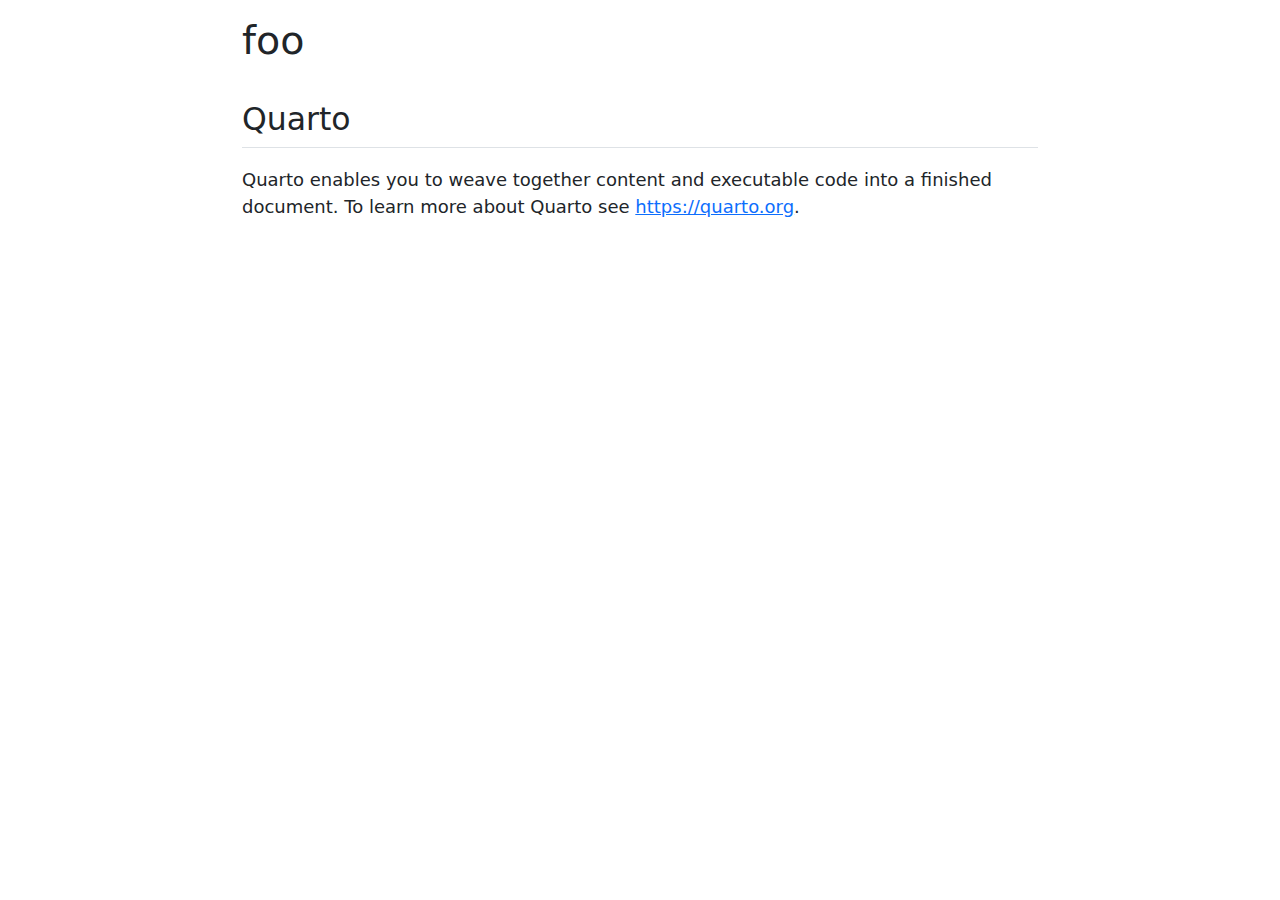
==== foo.html @ ec4880fc "Built site for gh-pages" ====
<!DOCTYPE html>
<html xmlns="http://www.w3.org/1999/xhtml" lang="en" xml:lang="en"><head>

<meta charset="utf-8">
<meta name="generator" content="quarto-99.9.9">

<meta name="viewport" content="width=device-width, initial-scale=1.0, user-scalable=yes">


<title>foo</title>
<style>
code{white-space: pre-wrap;}
span.smallcaps{font-variant: small-caps;}
div.columns{display: flex; gap: min(4vw, 1.5em);}
div.column{flex: auto; overflow-x: auto;}
div.hanging-indent{margin-left: 1.5em; text-indent: -1.5em;}
ul.task-list{list-style: none;}
ul.task-list li input[type="checkbox"] {
  width: 0.8em;
  margin: 0 0.8em 0.2em -1.6em;
  vertical-align: middle;
}
</style>


<script src="foo_files/libs/clipboard/clipboard.min.js"></script>
<script src="foo_files/libs/quarto-html/quarto.js"></script>
<script src="foo_files/libs/quarto-html/popper.min.js"></script>
<script src="foo_files/libs/quarto-html/tippy.umd.min.js"></script>
<script src="foo_files/libs/quarto-html/anchor.min.js"></script>
<link href="foo_files/libs/quarto-html/tippy.css" rel="stylesheet">
<link href="foo_files/libs/quarto-html/quarto-syntax-highlighting.css" rel="stylesheet" id="quarto-text-highlighting-styles">
<script src="foo_files/libs/bootstrap/bootstrap.min.js"></script>
<link href="foo_files/libs/bootstrap/bootstrap-icons.css" rel="stylesheet">
<link href="foo_files/libs/bootstrap/bootstrap.min.css" rel="stylesheet" id="quarto-bootstrap" data-mode="light">


</head>

<body class="fullcontent">

<div id="quarto-content" class="page-columns page-rows-contents page-layout-article">

<main class="content" id="quarto-document-content">

<header id="title-block-header" class="quarto-title-block default">
<div class="quarto-title">
<h1 class="title">foo</h1>
</div>



<div class="quarto-title-meta">

    
  
    
  </div>
  

</header>

<section id="quarto" class="level2">
<h2 class="anchored" data-anchor-id="quarto">Quarto</h2>
<p>Quarto enables you to weave together content and executable code into a finished document. To learn more about Quarto see <a href="https://quarto.org" class="uri">https://quarto.org</a>.</p>
</section>

</main>
<!-- /main column -->
<script id="quarto-html-after-body" type="application/javascript">
window.document.addEventListener("DOMContentLoaded", function (event) {
  const toggleBodyColorMode = (bsSheetEl) => {
    const mode = bsSheetEl.getAttribute("data-mode");
    const bodyEl = window.document.querySelector("body");
    if (mode === "dark") {
      bodyEl.classList.add("quarto-dark");
      bodyEl.classList.remove("quarto-light");
    } else {
      bodyEl.classList.add("quarto-light");
      bodyEl.classList.remove("quarto-dark");
    }
  }
  const toggleBodyColorPrimary = () => {
    const bsSheetEl = window.document.querySelector("link#quarto-bootstrap");
    if (bsSheetEl) {
      toggleBodyColorMode(bsSheetEl);
    }
  }
  toggleBodyColorPrimary();  
  const icon = "";
  const anchorJS = new window.AnchorJS();
  anchorJS.options = {
    placement: 'right',
    icon: icon
  };
  anchorJS.add('.anchored');
  const clipboard = new window.ClipboardJS('.code-copy-button', {
    target: function(trigger) {
      return trigger.previousElementSibling;
    }
  });
  clipboard.on('success', function(e) {
    // button target
    const button = e.trigger;
    // don't keep focus
    button.blur();
    // flash "checked"
    button.classList.add('code-copy-button-checked');
    var currentTitle = button.getAttribute("title");
    button.setAttribute("title", "Copied!");
    let tooltip;
    if (window.bootstrap) {
      button.setAttribute("data-bs-toggle", "tooltip");
      button.setAttribute("data-bs-placement", "left");
      button.setAttribute("data-bs-title", "Copied!");
      tooltip = new bootstrap.Tooltip(button, 
        { trigger: "manual", 
          customClass: "code-copy-button-tooltip",
          offset: [0, -8]});
      tooltip.show();    
    }
    setTimeout(function() {
      if (tooltip) {
        tooltip.hide();
        button.removeAttribute("data-bs-title");
        button.removeAttribute("data-bs-toggle");
        button.removeAttribute("data-bs-placement");
      }
      button.setAttribute("title", currentTitle);
      button.classList.remove('code-copy-button-checked');
    }, 1000);
    // clear code selection
    e.clearSelection();
  });
  function tippyHover(el, contentFn) {
    const config = {
      allowHTML: true,
      content: contentFn,
      maxWidth: 500,
      delay: 100,
      arrow: false,
      appendTo: function(el) {
          return el.parentElement;
      },
      interactive: true,
      interactiveBorder: 10,
      theme: 'quarto',
      placement: 'bottom-start'
    };
    window.tippy(el, config); 
  }
  const noterefs = window.document.querySelectorAll('a[role="doc-noteref"]');
  for (var i=0; i<noterefs.length; i++) {
    const ref = noterefs[i];
    tippyHover(ref, function() {
      // use id or data attribute instead here
      let href = ref.getAttribute('data-footnote-href') || ref.getAttribute('href');
      try { href = new URL(href).hash; } catch {}
      const id = href.replace(/^#\/?/, "");
      const note = window.document.getElementById(id);
      return note.innerHTML;
    });
  }
      let selectedAnnoteEl;
      const selectorForAnnotation = ( cell, annotation) => {
        let cellAttr = 'data-code-cell="' + cell + '"';
        let lineAttr = 'data-code-annotation="' +  annotation + '"';
        const selector = 'span[' + cellAttr + '][' + lineAttr + ']';
        return selector;
      }
      const selectCodeLines = (annoteEl) => {
        const doc = window.document;
        const targetCell = annoteEl.getAttribute("data-target-cell");
        const targetAnnotation = annoteEl.getAttribute("data-target-annotation");
        const annoteSpan = window.document.querySelector(selectorForAnnotation(targetCell, targetAnnotation));
        const lines = annoteSpan.getAttribute("data-code-lines").split(",");
        const lineIds = lines.map((line) => {
          return targetCell + "-" + line;
        })
        let top = null;
        let height = null;
        let parent = null;
        if (lineIds.length > 0) {
            //compute the position of the single el (top and bottom and make a div)
            const el = window.document.getElementById(lineIds[0]);
            top = el.offsetTop;
            height = el.offsetHeight;
            parent = el.parentElement.parentElement;
          if (lineIds.length > 1) {
            const lastEl = window.document.getElementById(lineIds[lineIds.length - 1]);
            const bottom = lastEl.offsetTop + lastEl.offsetHeight;
            height = bottom - top;
          }
          if (top !== null && height !== null && parent !== null) {
            // cook up a div (if necessary) and position it 
            let div = window.document.getElementById("code-annotation-line-highlight");
            if (div === null) {
              div = window.document.createElement("div");
              div.setAttribute("id", "code-annotation-line-highlight");
              div.style.position = 'absolute';
              parent.appendChild(div);
            }
            div.style.top = top - 2 + "px";
            div.style.height = height + 4 + "px";
            let gutterDiv = window.document.getElementById("code-annotation-line-highlight-gutter");
            if (gutterDiv === null) {
              gutterDiv = window.document.createElement("div");
              gutterDiv.setAttribute("id", "code-annotation-line-highlight-gutter");
              gutterDiv.style.position = 'absolute';
              const codeCell = window.document.getElementById(targetCell);
              const gutter = codeCell.querySelector('.code-annotation-gutter');
              gutter.appendChild(gutterDiv);
            }
            gutterDiv.style.top = top - 2 + "px";
            gutterDiv.style.height = height + 4 + "px";
          }
          selectedAnnoteEl = annoteEl;
        }
      };
      const unselectCodeLines = () => {
        const elementsIds = ["code-annotation-line-highlight", "code-annotation-line-highlight-gutter"];
        elementsIds.forEach((elId) => {
          const div = window.document.getElementById(elId);
          if (div) {
            div.remove();
          }
        });
        selectedAnnoteEl = undefined;
      };
      // Attach click handler to the DT
      const annoteDls = window.document.querySelectorAll('dt[data-target-cell]');
      for (const annoteDlNode of annoteDls) {
        annoteDlNode.addEventListener('click', (event) => {
          const clickedEl = event.target;
          if (clickedEl !== selectedAnnoteEl) {
            unselectCodeLines();
            const activeEl = window.document.querySelector('dt[data-target-cell].code-annotation-active');
            if (activeEl) {
              activeEl.classList.remove('code-annotation-active');
            }
            selectCodeLines(clickedEl);
            clickedEl.classList.add('code-annotation-active');
          } else {
            // Unselect the line
            unselectCodeLines();
            clickedEl.classList.remove('code-annotation-active');
          }
        });
      }
  const findCites = (el) => {
    const parentEl = el.parentElement;
    if (parentEl) {
      const cites = parentEl.dataset.cites;
      if (cites) {
        return {
          el,
          cites: cites.split(' ')
        };
      } else {
        return findCites(el.parentElement)
      }
    } else {
      return undefined;
    }
  };
  var bibliorefs = window.document.querySelectorAll('a[role="doc-biblioref"]');
  for (var i=0; i<bibliorefs.length; i++) {
    const ref = bibliorefs[i];
    const citeInfo = findCites(ref);
    if (citeInfo) {
      tippyHover(citeInfo.el, function() {
        var popup = window.document.createElement('div');
        citeInfo.cites.forEach(function(cite) {
          var citeDiv = window.document.createElement('div');
          citeDiv.classList.add('hanging-indent');
          citeDiv.classList.add('csl-entry');
          var biblioDiv = window.document.getElementById('ref-' + cite);
          if (biblioDiv) {
            citeDiv.innerHTML = biblioDiv.innerHTML;
          }
          popup.appendChild(citeDiv);
        });
        return popup.innerHTML;
      });
    }
  }
});
</script>
</div> <!-- /content -->



</body></html>
---- foo_files/libs/quarto-html/tippy.css ----
.tippy-box[data-animation=fade][data-state=hidden]{opacity:0}[data-tippy-root]{max-width:calc(100vw - 10px)}.tippy-box{position:relative;background-color:#333;color:#fff;border-radius:4px;font-size:14px;line-height:1.4;white-space:normal;outline:0;transition-property:transform,visibility,opacity}.tippy-box[data-placement^=top]>.tippy-arrow{bottom:0}.tippy-box[data-placement^=top]>.tippy-arrow:before{bottom:-7px;left:0;border-width:8px 8px 0;border-top-color:initial;transform-origin:center top}.tippy-box[data-placement^=bottom]>.tippy-arrow{top:0}.tippy-box[data-placement^=bottom]>.tippy-arrow:before{top:-7px;left:0;border-width:0 8px 8px;border-bottom-color:initial;transform-origin:center bottom}.tippy-box[data-placement^=left]>.tippy-arrow{right:0}.tippy-box[data-placement^=left]>.tippy-arrow:before{border-width:8px 0 8px 8px;border-left-color:initial;right:-7px;transform-origin:center left}.tippy-box[data-placement^=right]>.tippy-arrow{left:0}.tippy-box[data-placement^=right]>.tippy-arrow:before{left:-7px;border-width:8px 8px 8px 0;border-right-color:initial;transform-origin:center right}.tippy-box[data-inertia][data-state=visible]{transition-timing-function:cubic-bezier(.54,1.5,.38,1.11)}.tippy-arrow{width:16px;height:16px;color:#333}.tippy-arrow:before{content:"";position:absolute;border-color:transparent;border-style:solid}.tippy-content{position:relative;padding:5px 9px;z-index:1}
---- foo_files/libs/quarto-html/quarto-syntax-highlighting.css ----
/* quarto syntax highlight colors */
:root {
  --quarto-hl-ot-color: #003B4F;
  --quarto-hl-at-color: #657422;
  --quarto-hl-ss-color: #20794D;
  --quarto-hl-an-color: #5E5E5E;
  --quarto-hl-fu-color: #4758AB;
  --quarto-hl-st-color: #20794D;
  --quarto-hl-cf-color: #003B4F;
  --quarto-hl-op-color: #5E5E5E;
  --quarto-hl-er-color: #AD0000;
  --quarto-hl-bn-color: #AD0000;
  --quarto-hl-al-color: #AD0000;
  --quarto-hl-va-color: #111111;
  --quarto-hl-bu-color: inherit;
  --quarto-hl-ex-color: inherit;
  --quarto-hl-pp-color: #AD0000;
  --quarto-hl-in-color: #5E5E5E;
  --quarto-hl-vs-color: #20794D;
  --quarto-hl-wa-color: #5E5E5E;
  --quarto-hl-do-color: #5E5E5E;
  --quarto-hl-im-color: #00769E;
  --quarto-hl-ch-color: #20794D;
  --quarto-hl-dt-color: #AD0000;
  --quarto-hl-fl-color: #AD0000;
  --quarto-hl-co-color: #5E5E5E;
  --quarto-hl-cv-color: #5E5E5E;
  --quarto-hl-cn-color: #8f5902;
  --quarto-hl-sc-color: #5E5E5E;
  --quarto-hl-dv-color: #AD0000;
  --quarto-hl-kw-color: #003B4F;
}

/* other quarto variables */
:root {
  --quarto-font-monospace: SFMono-Regular, Menlo, Monaco, Consolas, "Liberation Mono", "Courier New", monospace;
}

pre > code.sourceCode > span {
  color: #003B4F;
}

code span {
  color: #003B4F;
}

code.sourceCode > span {
  color: #003B4F;
}

div.sourceCode,
div.sourceCode pre.sourceCode {
  color: #003B4F;
}

code span.ot {
  color: #003B4F;
}

code span.at {
  color: #657422;
}

code span.ss {
  color: #20794D;
}

code span.an {
  color: #5E5E5E;
}

code span.fu {
  color: #4758AB;
}

code span.st {
  color: #20794D;
}

code span.cf {
  color: #003B4F;
}

code span.op {
  color: #5E5E5E;
}

code span.er {
  color: #AD0000;
}

code span.bn {
  color: #AD0000;
}

code span.al {
  color: #AD0000;
}

code span.va {
  color: #111111;
}

code span.pp {
  color: #AD0000;
}

code span.in {
  color: #5E5E5E;
}

code span.vs {
  color: #20794D;
}

code span.wa {
  color: #5E5E5E;
  font-style: italic;
}

code span.do {
  color: #5E5E5E;
  font-style: italic;
}

code span.im {
  color: #00769E;
}

code span.ch {
  color: #20794D;
}

code span.dt {
  color: #AD0000;
}

code span.fl {
  color: #AD0000;
}

code span.co {
  color: #5E5E5E;
}

code span.cv {
  color: #5E5E5E;
  font-style: italic;
}

code span.cn {
  color: #8f5902;
}

code span.sc {
  color: #5E5E5E;
}

code span.dv {
  color: #AD0000;
}

code span.kw {
  color: #003B4F;
}

.prevent-inlining {
  content: "</";
}

/*# sourceMappingURL=debc5d5d77c3f9108843748ff7464032.css.map */
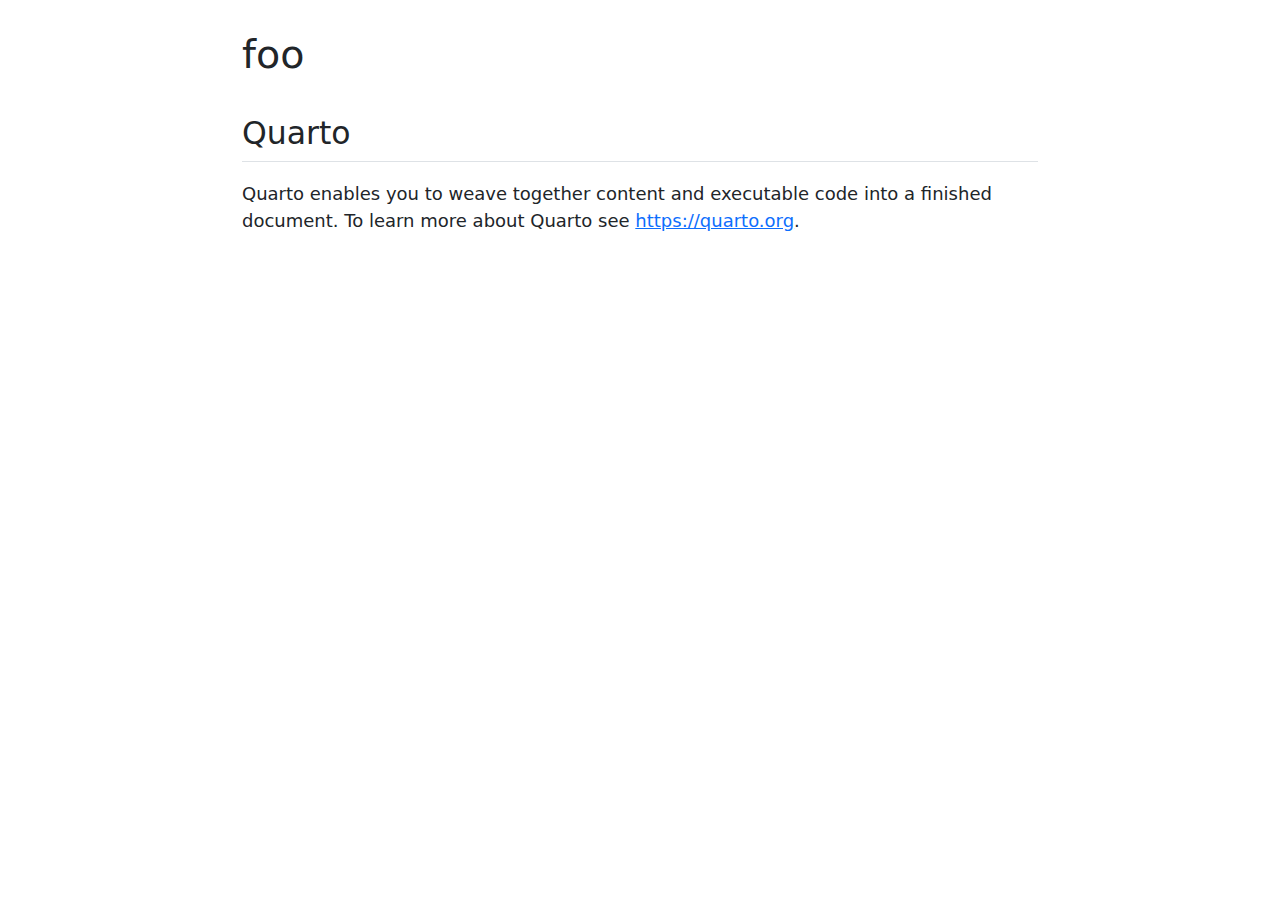
==== commit de4e4695: "Built site for gh-pages" ====
--- a/foo.html
+++ b/foo.html
@@ -23,24 +23,53 @@
 </style>
 
 
-<script src="foo_files/libs/clipboard/clipboard.min.js"></script>
-<script src="foo_files/libs/quarto-html/quarto.js"></script>
-<script src="foo_files/libs/quarto-html/popper.min.js"></script>
-<script src="foo_files/libs/quarto-html/tippy.umd.min.js"></script>
-<script src="foo_files/libs/quarto-html/anchor.min.js"></script>
-<link href="foo_files/libs/quarto-html/tippy.css" rel="stylesheet">
-<link href="foo_files/libs/quarto-html/quarto-syntax-highlighting.css" rel="stylesheet" id="quarto-text-highlighting-styles">
-<script src="foo_files/libs/bootstrap/bootstrap.min.js"></script>
-<link href="foo_files/libs/bootstrap/bootstrap-icons.css" rel="stylesheet">
-<link href="foo_files/libs/bootstrap/bootstrap.min.css" rel="stylesheet" id="quarto-bootstrap" data-mode="light">
+<script src="site_libs/quarto-nav/quarto-nav.js"></script>
+<script src="site_libs/clipboard/clipboard.min.js"></script>
+<script src="site_libs/quarto-search/autocomplete.umd.js"></script>
+<script src="site_libs/quarto-search/fuse.min.js"></script>
+<script src="site_libs/quarto-search/quarto-search.js"></script>
+<meta name="quarto:offset" content="./">
+<script src="site_libs/quarto-html/quarto.js"></script>
+<script src="site_libs/quarto-html/popper.min.js"></script>
+<script src="site_libs/quarto-html/tippy.umd.min.js"></script>
+<script src="site_libs/quarto-html/anchor.min.js"></script>
+<link href="site_libs/quarto-html/tippy.css" rel="stylesheet">
+<link href="site_libs/quarto-html/quarto-syntax-highlighting.css" rel="stylesheet" id="quarto-text-highlighting-styles">
+<script src="site_libs/bootstrap/bootstrap.min.js"></script>
+<link href="site_libs/bootstrap/bootstrap-icons.css" rel="stylesheet">
+<link href="site_libs/bootstrap/bootstrap.min.css" rel="stylesheet" id="quarto-bootstrap" data-mode="light">
+<script id="quarto-search-options" type="application/json">{
+  "location": "sidebar",
+  "copy-button": false,
+  "collapse-after": 3,
+  "panel-placement": "start",
+  "type": "textbox",
+  "limit": 20,
+  "language": {
+    "search-no-results-text": "No results",
+    "search-matching-documents-text": "matching documents",
+    "search-copy-link-title": "Copy link to search",
+    "search-hide-matches-text": "Hide additional matches",
+    "search-more-match-text": "more match in this document",
+    "search-more-matches-text": "more matches in this document",
+    "search-clear-button-title": "Clear",
+    "search-detached-cancel-button-title": "Cancel",
+    "search-submit-button-title": "Submit"
+  }
+}</script>
 
 
 </head>
 
 <body class="fullcontent">
 
-<div id="quarto-content" class="page-columns page-rows-contents page-layout-article">
-
+<div id="quarto-search-results"></div>
+<!-- content -->
+<div id="quarto-content" class="quarto-container page-columns page-rows-contents page-layout-article">
+<!-- sidebar -->
+<!-- margin-sidebar -->
+    
+<!-- main -->
 <main class="content" id="quarto-document-content">
 
 <header id="title-block-header" class="quarto-title-block default">
@@ -63,10 +92,11 @@
 <section id="quarto" class="level2">
 <h2 class="anchored" data-anchor-id="quarto">Quarto</h2>
 <p>Quarto enables you to weave together content and executable code into a finished document. To learn more about Quarto see <a href="https://quarto.org" class="uri">https://quarto.org</a>.</p>
+
+
 </section>
 
-</main>
-<!-- /main column -->
+</main> <!-- /main -->
 <script id="quarto-html-after-body" type="application/javascript">
 window.document.addEventListener("DOMContentLoaded", function (event) {
   const toggleBodyColorMode = (bsSheetEl) => {
--- a/site_libs/quarto-html/tippy.css
+++ b/site_libs/quarto-html/tippy.css
@@ -0,0 +1 @@
+.tippy-box[data-animation=fade][data-state=hidden]{opacity:0}[data-tippy-root]{max-width:calc(100vw - 10px)}.tippy-box{position:relative;background-color:#333;color:#fff;border-radius:4px;font-size:14px;line-height:1.4;white-space:normal;outline:0;transition-property:transform,visibility,opacity}.tippy-box[data-placement^=top]>.tippy-arrow{bottom:0}.tippy-box[data-placement^=top]>.tippy-arrow:before{bottom:-7px;left:0;border-width:8px 8px 0;border-top-color:initial;transform-origin:center top}.tippy-box[data-placement^=bottom]>.tippy-arrow{top:0}.tippy-box[data-placement^=bottom]>.tippy-arrow:before{top:-7px;left:0;border-width:0 8px 8px;border-bottom-color:initial;transform-origin:center bottom}.tippy-box[data-placement^=left]>.tippy-arrow{right:0}.tippy-box[data-placement^=left]>.tippy-arrow:before{border-width:8px 0 8px 8px;border-left-color:initial;right:-7px;transform-origin:center left}.tippy-box[data-placement^=right]>.tippy-arrow{left:0}.tippy-box[data-placement^=right]>.tippy-arrow:before{left:-7px;border-width:8px 8px 8px 0;border-right-color:initial;transform-origin:center right}.tippy-box[data-inertia][data-state=visible]{transition-timing-function:cubic-bezier(.54,1.5,.38,1.11)}.tippy-arrow{width:16px;height:16px;color:#333}.tippy-arrow:before{content:"";position:absolute;border-color:transparent;border-style:solid}.tippy-content{position:relative;padding:5px 9px;z-index:1}--- a/site_libs/quarto-html/quarto-syntax-highlighting.css
+++ b/site_libs/quarto-html/quarto-syntax-highlighting.css
@@ -0,0 +1,171 @@
+/* quarto syntax highlight colors */
+:root {
+  --quarto-hl-ot-color: #003B4F;
+  --quarto-hl-at-color: #657422;
+  --quarto-hl-ss-color: #20794D;
+  --quarto-hl-an-color: #5E5E5E;
+  --quarto-hl-fu-color: #4758AB;
+  --quarto-hl-st-color: #20794D;
+  --quarto-hl-cf-color: #003B4F;
+  --quarto-hl-op-color: #5E5E5E;
+  --quarto-hl-er-color: #AD0000;
+  --quarto-hl-bn-color: #AD0000;
+  --quarto-hl-al-color: #AD0000;
+  --quarto-hl-va-color: #111111;
+  --quarto-hl-bu-color: inherit;
+  --quarto-hl-ex-color: inherit;
+  --quarto-hl-pp-color: #AD0000;
+  --quarto-hl-in-color: #5E5E5E;
+  --quarto-hl-vs-color: #20794D;
+  --quarto-hl-wa-color: #5E5E5E;
+  --quarto-hl-do-color: #5E5E5E;
+  --quarto-hl-im-color: #00769E;
+  --quarto-hl-ch-color: #20794D;
+  --quarto-hl-dt-color: #AD0000;
+  --quarto-hl-fl-color: #AD0000;
+  --quarto-hl-co-color: #5E5E5E;
+  --quarto-hl-cv-color: #5E5E5E;
+  --quarto-hl-cn-color: #8f5902;
+  --quarto-hl-sc-color: #5E5E5E;
+  --quarto-hl-dv-color: #AD0000;
+  --quarto-hl-kw-color: #003B4F;
+}
+
+/* other quarto variables */
+:root {
+  --quarto-font-monospace: SFMono-Regular, Menlo, Monaco, Consolas, "Liberation Mono", "Courier New", monospace;
+}
+
+pre > code.sourceCode > span {
+  color: #003B4F;
+}
+
+code span {
+  color: #003B4F;
+}
+
+code.sourceCode > span {
+  color: #003B4F;
+}
+
+div.sourceCode,
+div.sourceCode pre.sourceCode {
+  color: #003B4F;
+}
+
+code span.ot {
+  color: #003B4F;
+}
+
+code span.at {
+  color: #657422;
+}
+
+code span.ss {
+  color: #20794D;
+}
+
+code span.an {
+  color: #5E5E5E;
+}
+
+code span.fu {
+  color: #4758AB;
+}
+
+code span.st {
+  color: #20794D;
+}
+
+code span.cf {
+  color: #003B4F;
+}
+
+code span.op {
+  color: #5E5E5E;
+}
+
+code span.er {
+  color: #AD0000;
+}
+
+code span.bn {
+  color: #AD0000;
+}
+
+code span.al {
+  color: #AD0000;
+}
+
+code span.va {
+  color: #111111;
+}
+
+code span.pp {
+  color: #AD0000;
+}
+
+code span.in {
+  color: #5E5E5E;
+}
+
+code span.vs {
+  color: #20794D;
+}
+
+code span.wa {
+  color: #5E5E5E;
+  font-style: italic;
+}
+
+code span.do {
+  color: #5E5E5E;
+  font-style: italic;
+}
+
+code span.im {
+  color: #00769E;
+}
+
+code span.ch {
+  color: #20794D;
+}
+
+code span.dt {
+  color: #AD0000;
+}
+
+code span.fl {
+  color: #AD0000;
+}
+
+code span.co {
+  color: #5E5E5E;
+}
+
+code span.cv {
+  color: #5E5E5E;
+  font-style: italic;
+}
+
+code span.cn {
+  color: #8f5902;
+}
+
+code span.sc {
+  color: #5E5E5E;
+}
+
+code span.dv {
+  color: #AD0000;
+}
+
+code span.kw {
+  color: #003B4F;
+}
+
+.prevent-inlining {
+  content: "</";
+}
+
+/*# sourceMappingURL=debc5d5d77c3f9108843748ff7464032.css.map */
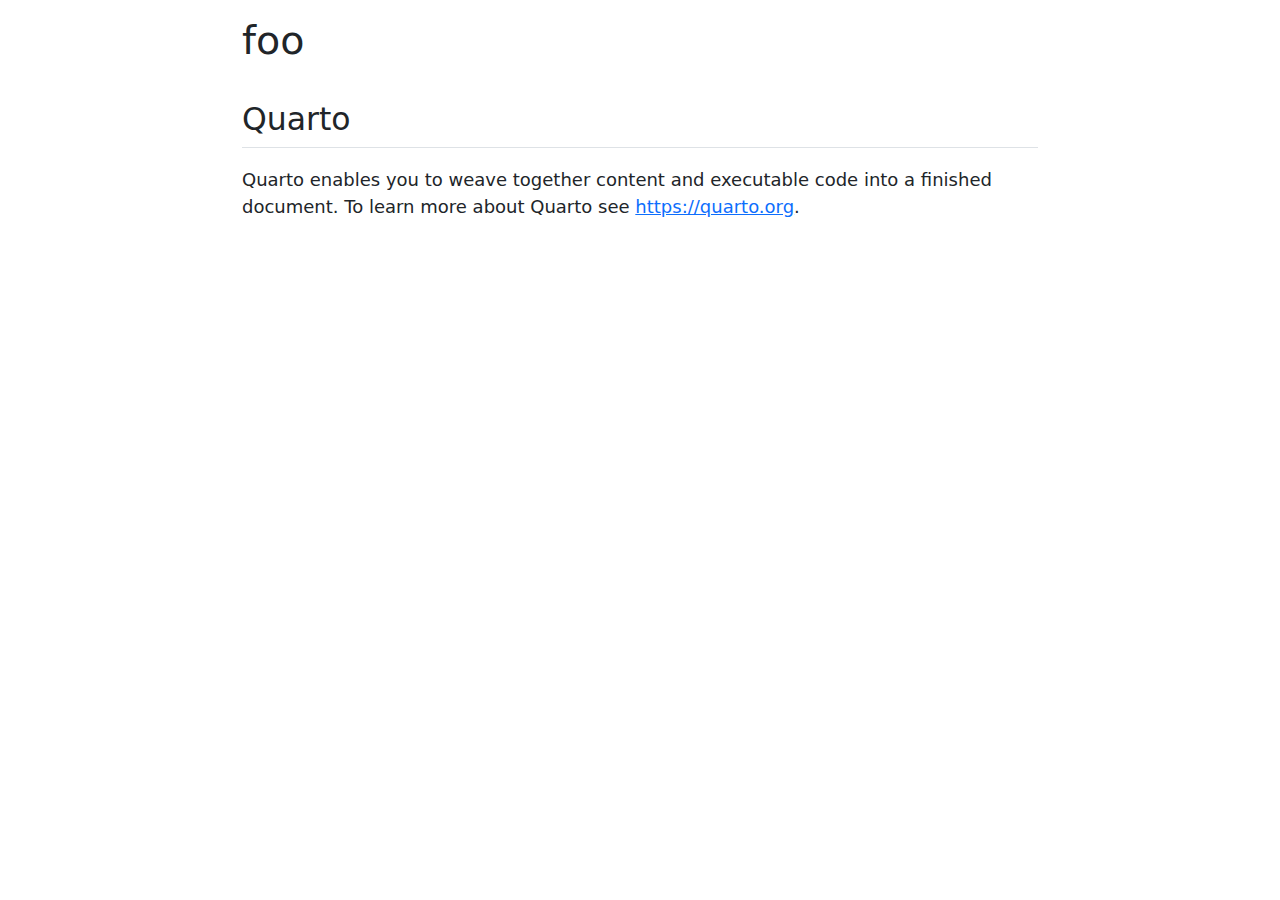
==== commit 46818457: "Built site for gh-pages" ====
--- a/foo.html
+++ b/foo.html
@@ -23,53 +23,24 @@
 </style>
 
 
-<script src="site_libs/quarto-nav/quarto-nav.js"></script>
-<script src="site_libs/clipboard/clipboard.min.js"></script>
-<script src="site_libs/quarto-search/autocomplete.umd.js"></script>
-<script src="site_libs/quarto-search/fuse.min.js"></script>
-<script src="site_libs/quarto-search/quarto-search.js"></script>
-<meta name="quarto:offset" content="./">
-<script src="site_libs/quarto-html/quarto.js"></script>
-<script src="site_libs/quarto-html/popper.min.js"></script>
-<script src="site_libs/quarto-html/tippy.umd.min.js"></script>
-<script src="site_libs/quarto-html/anchor.min.js"></script>
-<link href="site_libs/quarto-html/tippy.css" rel="stylesheet">
-<link href="site_libs/quarto-html/quarto-syntax-highlighting.css" rel="stylesheet" id="quarto-text-highlighting-styles">
-<script src="site_libs/bootstrap/bootstrap.min.js"></script>
-<link href="site_libs/bootstrap/bootstrap-icons.css" rel="stylesheet">
-<link href="site_libs/bootstrap/bootstrap.min.css" rel="stylesheet" id="quarto-bootstrap" data-mode="light">
-<script id="quarto-search-options" type="application/json">{
-  "location": "sidebar",
-  "copy-button": false,
-  "collapse-after": 3,
-  "panel-placement": "start",
-  "type": "textbox",
-  "limit": 20,
-  "language": {
-    "search-no-results-text": "No results",
-    "search-matching-documents-text": "matching documents",
-    "search-copy-link-title": "Copy link to search",
-    "search-hide-matches-text": "Hide additional matches",
-    "search-more-match-text": "more match in this document",
-    "search-more-matches-text": "more matches in this document",
-    "search-clear-button-title": "Clear",
-    "search-detached-cancel-button-title": "Cancel",
-    "search-submit-button-title": "Submit"
-  }
-}</script>
+<script src="foo_files/libs/clipboard/clipboard.min.js"></script>
+<script src="foo_files/libs/quarto-html/quarto.js"></script>
+<script src="foo_files/libs/quarto-html/popper.min.js"></script>
+<script src="foo_files/libs/quarto-html/tippy.umd.min.js"></script>
+<script src="foo_files/libs/quarto-html/anchor.min.js"></script>
+<link href="foo_files/libs/quarto-html/tippy.css" rel="stylesheet">
+<link href="foo_files/libs/quarto-html/quarto-syntax-highlighting.css" rel="stylesheet" id="quarto-text-highlighting-styles">
+<script src="foo_files/libs/bootstrap/bootstrap.min.js"></script>
+<link href="foo_files/libs/bootstrap/bootstrap-icons.css" rel="stylesheet">
+<link href="foo_files/libs/bootstrap/bootstrap.min.css" rel="stylesheet" id="quarto-bootstrap" data-mode="light">
 
 
 </head>
 
 <body class="fullcontent">
 
-<div id="quarto-search-results"></div>
-<!-- content -->
-<div id="quarto-content" class="quarto-container page-columns page-rows-contents page-layout-article">
-<!-- sidebar -->
-<!-- margin-sidebar -->
-    
-<!-- main -->
+<div id="quarto-content" class="page-columns page-rows-contents page-layout-article">
+
 <main class="content" id="quarto-document-content">
 
 <header id="title-block-header" class="quarto-title-block default">
@@ -92,11 +63,10 @@
 <section id="quarto" class="level2">
 <h2 class="anchored" data-anchor-id="quarto">Quarto</h2>
 <p>Quarto enables you to weave together content and executable code into a finished document. To learn more about Quarto see <a href="https://quarto.org" class="uri">https://quarto.org</a>.</p>
-
-
 </section>
 
-</main> <!-- /main -->
+</main>
+<!-- /main column -->
 <script id="quarto-html-after-body" type="application/javascript">
 window.document.addEventListener("DOMContentLoaded", function (event) {
   const toggleBodyColorMode = (bsSheetEl) => {
--- a/foo_files/libs/quarto-html/tippy.css
+++ b/foo_files/libs/quarto-html/tippy.css
@@ -0,0 +1 @@
+.tippy-box[data-animation=fade][data-state=hidden]{opacity:0}[data-tippy-root]{max-width:calc(100vw - 10px)}.tippy-box{position:relative;background-color:#333;color:#fff;border-radius:4px;font-size:14px;line-height:1.4;white-space:normal;outline:0;transition-property:transform,visibility,opacity}.tippy-box[data-placement^=top]>.tippy-arrow{bottom:0}.tippy-box[data-placement^=top]>.tippy-arrow:before{bottom:-7px;left:0;border-width:8px 8px 0;border-top-color:initial;transform-origin:center top}.tippy-box[data-placement^=bottom]>.tippy-arrow{top:0}.tippy-box[data-placement^=bottom]>.tippy-arrow:before{top:-7px;left:0;border-width:0 8px 8px;border-bottom-color:initial;transform-origin:center bottom}.tippy-box[data-placement^=left]>.tippy-arrow{right:0}.tippy-box[data-placement^=left]>.tippy-arrow:before{border-width:8px 0 8px 8px;border-left-color:initial;right:-7px;transform-origin:center left}.tippy-box[data-placement^=right]>.tippy-arrow{left:0}.tippy-box[data-placement^=right]>.tippy-arrow:before{left:-7px;border-width:8px 8px 8px 0;border-right-color:initial;transform-origin:center right}.tippy-box[data-inertia][data-state=visible]{transition-timing-function:cubic-bezier(.54,1.5,.38,1.11)}.tippy-arrow{width:16px;height:16px;color:#333}.tippy-arrow:before{content:"";position:absolute;border-color:transparent;border-style:solid}.tippy-content{position:relative;padding:5px 9px;z-index:1}--- a/foo_files/libs/quarto-html/quarto-syntax-highlighting.css
+++ b/foo_files/libs/quarto-html/quarto-syntax-highlighting.css
@@ -0,0 +1,171 @@
+/* quarto syntax highlight colors */
+:root {
+  --quarto-hl-ot-color: #003B4F;
+  --quarto-hl-at-color: #657422;
+  --quarto-hl-ss-color: #20794D;
+  --quarto-hl-an-color: #5E5E5E;
+  --quarto-hl-fu-color: #4758AB;
+  --quarto-hl-st-color: #20794D;
+  --quarto-hl-cf-color: #003B4F;
+  --quarto-hl-op-color: #5E5E5E;
+  --quarto-hl-er-color: #AD0000;
+  --quarto-hl-bn-color: #AD0000;
+  --quarto-hl-al-color: #AD0000;
+  --quarto-hl-va-color: #111111;
+  --quarto-hl-bu-color: inherit;
+  --quarto-hl-ex-color: inherit;
+  --quarto-hl-pp-color: #AD0000;
+  --quarto-hl-in-color: #5E5E5E;
+  --quarto-hl-vs-color: #20794D;
+  --quarto-hl-wa-color: #5E5E5E;
+  --quarto-hl-do-color: #5E5E5E;
+  --quarto-hl-im-color: #00769E;
+  --quarto-hl-ch-color: #20794D;
+  --quarto-hl-dt-color: #AD0000;
+  --quarto-hl-fl-color: #AD0000;
+  --quarto-hl-co-color: #5E5E5E;
+  --quarto-hl-cv-color: #5E5E5E;
+  --quarto-hl-cn-color: #8f5902;
+  --quarto-hl-sc-color: #5E5E5E;
+  --quarto-hl-dv-color: #AD0000;
+  --quarto-hl-kw-color: #003B4F;
+}
+
+/* other quarto variables */
+:root {
+  --quarto-font-monospace: SFMono-Regular, Menlo, Monaco, Consolas, "Liberation Mono", "Courier New", monospace;
+}
+
+pre > code.sourceCode > span {
+  color: #003B4F;
+}
+
+code span {
+  color: #003B4F;
+}
+
+code.sourceCode > span {
+  color: #003B4F;
+}
+
+div.sourceCode,
+div.sourceCode pre.sourceCode {
+  color: #003B4F;
+}
+
+code span.ot {
+  color: #003B4F;
+}
+
+code span.at {
+  color: #657422;
+}
+
+code span.ss {
+  color: #20794D;
+}
+
+code span.an {
+  color: #5E5E5E;
+}
+
+code span.fu {
+  color: #4758AB;
+}
+
+code span.st {
+  color: #20794D;
+}
+
+code span.cf {
+  color: #003B4F;
+}
+
+code span.op {
+  color: #5E5E5E;
+}
+
+code span.er {
+  color: #AD0000;
+}
+
+code span.bn {
+  color: #AD0000;
+}
+
+code span.al {
+  color: #AD0000;
+}
+
+code span.va {
+  color: #111111;
+}
+
+code span.pp {
+  color: #AD0000;
+}
+
+code span.in {
+  color: #5E5E5E;
+}
+
+code span.vs {
+  color: #20794D;
+}
+
+code span.wa {
+  color: #5E5E5E;
+  font-style: italic;
+}
+
+code span.do {
+  color: #5E5E5E;
+  font-style: italic;
+}
+
+code span.im {
+  color: #00769E;
+}
+
+code span.ch {
+  color: #20794D;
+}
+
+code span.dt {
+  color: #AD0000;
+}
+
+code span.fl {
+  color: #AD0000;
+}
+
+code span.co {
+  color: #5E5E5E;
+}
+
+code span.cv {
+  color: #5E5E5E;
+  font-style: italic;
+}
+
+code span.cn {
+  color: #8f5902;
+}
+
+code span.sc {
+  color: #5E5E5E;
+}
+
+code span.dv {
+  color: #AD0000;
+}
+
+code span.kw {
+  color: #003B4F;
+}
+
+.prevent-inlining {
+  content: "</";
+}
+
+/*# sourceMappingURL=debc5d5d77c3f9108843748ff7464032.css.map */
